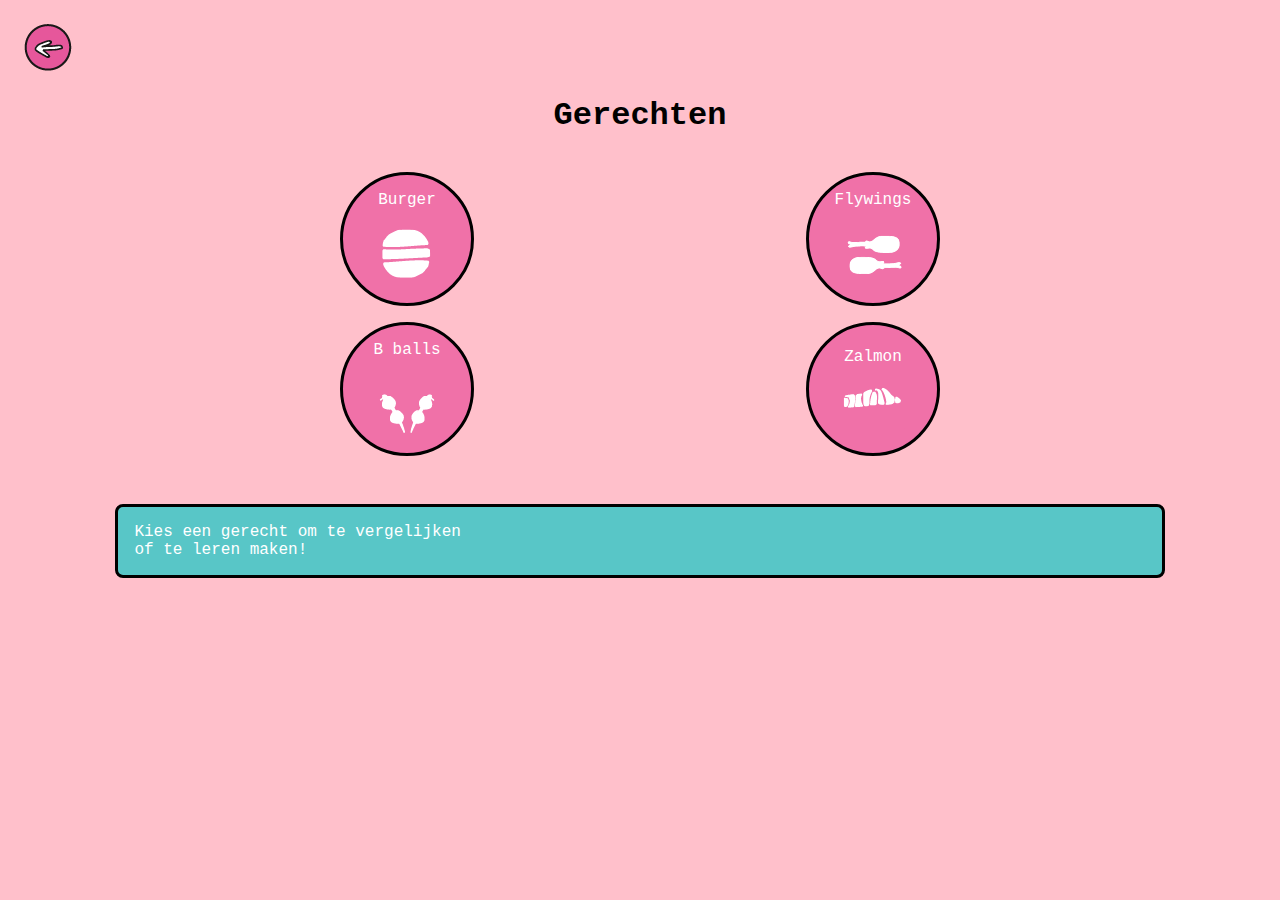
==== gerechten.html @ d6291af5 "1st version" ====
<!DOCTYPE html>
<html lang="en">
<head>
    <meta charset="UTF-8">
    <meta http-equiv="X-UA-Compatible" content="IE=edge">
    <meta name="viewport" content="width=device-width, initial-scale=1.0">
    <link rel="stylesheet" href="style.css">
    <link rel="preconnect" href="https://fonts.googleapis.com">
<link rel="preconnect" href="https://fonts.gstatic.com" crossorigin>
<link href="https://fonts.googleapis.com/css2?family=Cabin+Sketch:wght@400;700&family=Montserrat:ital,wght@0,100;0,200;0,300;0,400;0,500;0,600;0,700;0,800;0,900;1,100;1,200;1,300;1,400;1,500;1,600;1,700;1,800;1,900&display=swap" rel="stylesheet">
    <title>Smakelijk Verschil</title>
</head>

<div class="gerechten">  
    <!-- Deze div is om deze specifieke pagina aan te kunnen spreken in CSS  -->
    <body>
        
        <header>
            <a href="index.html"><img src="images/terug.png" alt="terugknop"></a>
        </header>
        <main>
            
            <h1>Gerechten</h1>
         
                <section>
                <a href="vergelijk.html">Burger
                    <img src="images/burgericon.png" alt="burger icon">
                </a>
                <a href="vergelijk.html">Flywings
                    <img src="images/flywings.png" alt="flywings icon">
                </a>
                </section>

                <section>
                <a href="vergelijk.html">B balls
                    <img src="images/beetballs.png" alt="beetballs icon">
                </a>
                <a href="vergelijk.html">Zalmon
                    <img src="images/zalmon.png" alt="zalmon icon">
                </a>
                </section>
                
                <article>
                    <p>Kies een gerecht om te vergelijken <br>
                        of te leren maken!
                    </p>
                </article>
        </main>
        <footer></footer>
    
    </body>
    </div>
---- style.css ----
body {
    background-color: pink;
    font-family: 'Courier New', Courier, monospace;
}

.logo {
    margin: 10%;
    display: flex;
    justify-content: center;
}

.button1 {
    display: flex;
    flex-direction: column;
    align-items: center;
    margin-top: -6em;
}

section:first-of-type a {
    background-color: #f071a8;
    padding: .5em;
    border: black;
    border-style: solid;
    border-radius: 3em;
    color: white;
    text-decoration: none;
    margin-top: 1em;
    width: 10em;
    display: flex;
    align-items: center;
    justify-content: center;
}

header img {
    margin-left: 1em;
    margin-top: 1em;
}

h1 {
    font-weight: bold;
    text-align: center;
}

.gerechten main section:first-of-type a {
    background-color: #f071a8;
    border: black;
    border-style: solid;
    width: 7em;
    height: 7em;
    text-decoration: none;
    border-radius: 100%;
    color: white;
    text-align: center;
    display: flex;
    align-items: center;
    flex-wrap: wrap;
    justify-content: center;
    
}

.gerechten main section:nth-of-type(2) a:first-of-type {
    background-color: #f071a8;
    border: black;
    border-style: solid;
    width: 8em;
    height: 8em;
    text-decoration: none;
    border-radius: 100%;
    color: white;
    text-align: center;
    display: flex;
    align-items: center;
    justify-content: center;
    flex-wrap: wrap;  
}

.gerechten main section:nth-of-type(2) a:nth-of-type(2) {
    background-color: #f071a8;
    border: black;
    border-style: solid;
    width: 8em;
    height: 8em;
    text-decoration: none;
    border-radius: 100%;
    color: white;
    text-align: center;
    display: flex;
    align-items: center;
    justify-content: center;
    flex-direction: column;   
}

.gerechten main section:first-of-type {
    display:flex;
    justify-content: space-evenly;
    flex-wrap: wrap;

}

.gerechten main section:nth-of-type(2) {
    margin-top: 1em;
    display:flex;
    justify-content: space-evenly;
    flex-wrap: wrap;
}

p {
    border: black;
    border-style: solid;
    background-color: #58c6c7;
    color: white;
    padding: 1em;
    width: 80%;
    border-radius: .5em;
}

article {
    margin-top: 2em;
    display: flex;
    justify-content: center;
}


h2 {
    margin-top: 1em;
    text-align: center;
    font-weight: 500;

}

h3 {
    font-weight: 300;
    font-size: 1em;
    text-align: center;
    margin-top: -1.5em;
}

video {
    width: 90%;
    height: auto;
    border: black;
    border-style: solid;
    margin-bottom: -1em;
    border-radius: .5em;
}

.video {
    display: flex;
    justify-content: center;
}


.vergelijk article:nth-of-type(2) {
    border: black;
    border-style: solid;
    background-color: #58c6c7;
    color: white;
    padding: 1em;
    width: 80%;
    border-radius: .5em;
    margin: auto;

}


.vergelijk article ul {
    list-style-type: none;
    padding: 0;
  }
  
.vergelijk article:nth-of-type(2) ul li::before{
    margin-top: 1em;
    content: "\002B";
    color: rgb(28, 96, 26);
    display: inline-block;
    width: 2em; 
}

.vergelijk article:nth-of-type(3) {
    border: black;
    border-style: solid;
    background-color: #58c6c7;
    color: white;
    padding: 1em;
    width: 80%;
    border-radius: .5em;
    margin: auto;

}

.vergelijk article:nth-of-type(3) ul li::before{
    margin-top: 1em;
    content: "\2013";
    color: rgb(224, 22, 22);
    display: inline-block;
    width: 2em; 
}

.vergelijk footer a{

        background-color: #f071a8;
        padding: .5em;
        border: black;
        border-style: solid;
        border-radius: 3em;
        color: white;
        text-decoration: none;
        margin-top: 8em;
        margin-bottom: 2em;
        width: 10em;
        display: flex;
        align-items: center;
        justify-content: center;
    }

.recept main img {
    width: 90%;
    border: black;
    border-style: solid;
    border-radius: .5em;
    margin-bottom: 1em;
}

.burgerimg {
    display: flex;
    justify-content: center;
}

.recept ul {
    border: black;
    border-style: solid;
    background-color: #58c6c7;
    color: white;
    padding: 1em;
    width: 80%;
    border-radius: .5em;
    margin: auto;
}

.recept ul li {
    margin-bottom: 1em;
    margin-left: 1em;
}

.recept ol li {
    border: black;
    border-style: solid;
    background-color: #58c6c7;
    color: white;
    padding: 1em;
    width: 80%;
    border-radius: .5em;
    margin: auto;
    margin-bottom: 1em;
}

.recept ol li:first-of-type {
    margin-top: -2em;
}
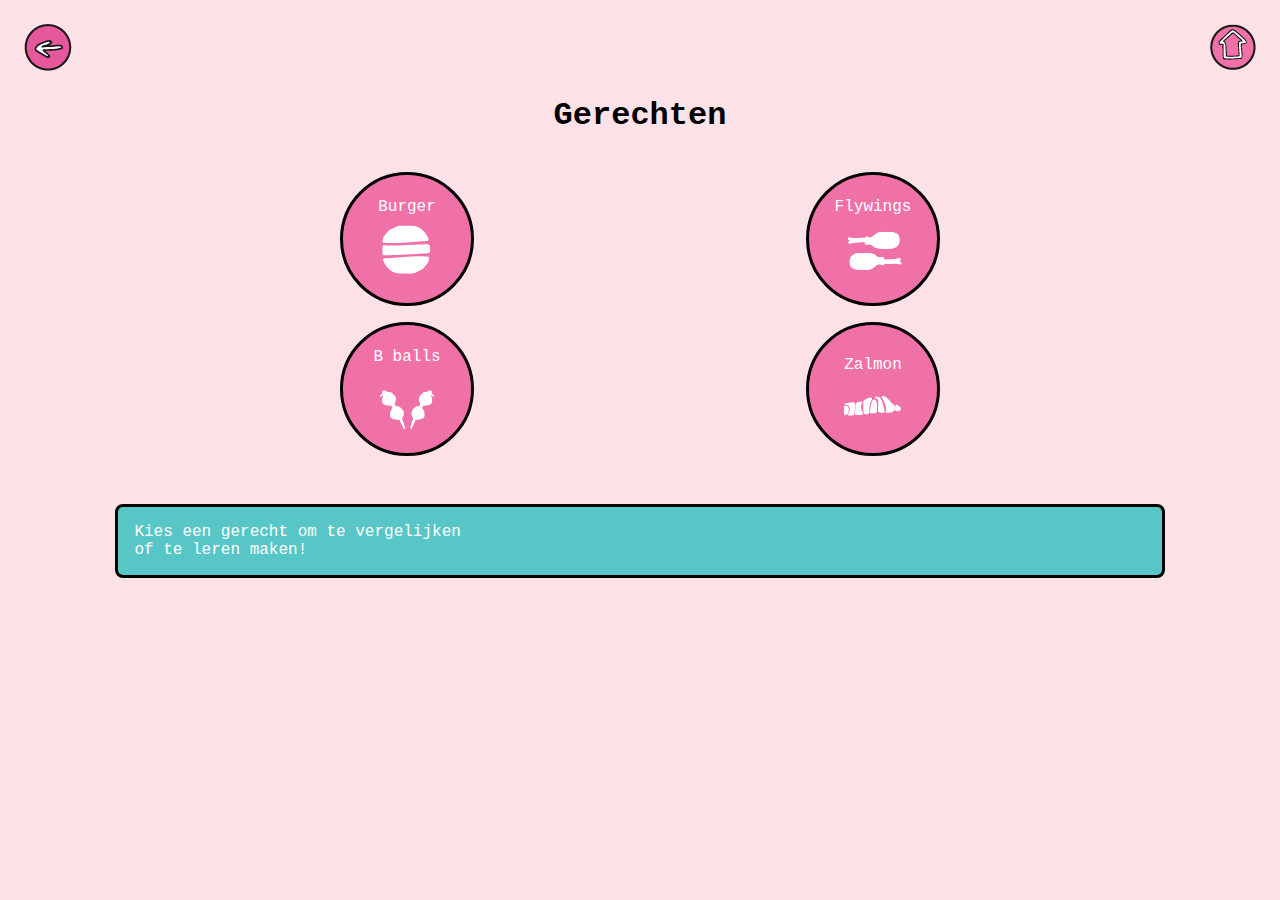
==== commit 7ab6a400: "Final version" ====
--- a/gerechten.html
+++ b/gerechten.html
@@ -8,31 +8,35 @@
     <link rel="preconnect" href="https://fonts.googleapis.com">
 <link rel="preconnect" href="https://fonts.gstatic.com" crossorigin>
 <link href="https://fonts.googleapis.com/css2?family=Cabin+Sketch:wght@400;700&family=Montserrat:ital,wght@0,100;0,200;0,300;0,400;0,500;0,600;0,700;0,800;0,900;1,100;1,200;1,300;1,400;1,500;1,600;1,700;1,800;1,900&display=swap" rel="stylesheet">
-    <title>Smakelijk Verschil</title>
+    <title>Smakelijk Verschil - Gerechten</title>
 </head>
 
-<div class="gerechten">  
-    <!-- Deze div is om deze specifieke pagina aan te kunnen spreken in CSS  -->
-    <body>
-        
-        <header>
-            <a href="index.html"><img src="images/terug.png" alt="terugknop"></a>
+
+    <body class="gerechten">
+       
+
+        <header> 
+            <nav>
+            <a href="index.html"><img src="images/terug.png" alt="terugknop"></a> 
+            <a href="index.html"><img src="images/home.png" alt="terugknop"></a> 
+            </nav>
         </header>
+
         <main>
             
             <h1>Gerechten</h1>
          
                 <section>
-                <a href="vergelijk.html">Burger
+                <a href="vergelijk.html"><h3>Burger</h3>
                     <img src="images/burgericon.png" alt="burger icon">
                 </a>
-                <a href="vergelijk.html">Flywings
+                <a href="vergelijk.html"><h3>Flywings</h3>
                     <img src="images/flywings.png" alt="flywings icon">
                 </a>
                 </section>
 
                 <section>
-                <a href="vergelijk.html">B balls
+                <a href="vergelijk.html"><h3>B balls</h3>
                     <img src="images/beetballs.png" alt="beetballs icon">
                 </a>
                 <a href="vergelijk.html">Zalmon
@@ -40,13 +44,12 @@
                 </a>
                 </section>
                 
-                <article>
+
                     <p>Kies een gerecht om te vergelijken <br>
                         of te leren maken!
                     </p>
-                </article>
+            
         </main>
         <footer></footer>
-    
     </body>
-    </div>+  --- a/style.css
+++ b/style.css
@@ -1,5 +1,5 @@
 body {
-    background-color: pink;
+    background-color: rgb(252, 226, 231);
     font-family: 'Courier New', Courier, monospace;
 }
 
@@ -34,6 +34,12 @@
 header img {
     margin-left: 1em;
     margin-top: 1em;
+    margin-right: 1em;
+}
+
+nav {
+    display: flex;
+    justify-content: space-between;
 }
 
 h1 {
@@ -58,6 +64,10 @@
     
 }
 
+.gerechten main section:first-of-type h3 {
+    margin-bottom: -3em;
+}
+
 .gerechten main section:nth-of-type(2) a:first-of-type {
     background-color: #f071a8;
     border: black;
@@ -74,6 +84,10 @@
     flex-wrap: wrap;  
 }
 
+.gerechten main section:nth-of-type(2) h3 {
+    margin-bottom: -3em;
+}
+
 .gerechten main section:nth-of-type(2) a:nth-of-type(2) {
     background-color: #f071a8;
     border: black;
@@ -88,8 +102,12 @@
     align-items: center;
     justify-content: center;
     flex-direction: column;   
-}
-
+
+}
+
+.gerechten main section:nth-of-type(2) a:nth-child(2) img {
+    margin-bottom: -1em;
+}
 .gerechten main section:first-of-type {
     display:flex;
     justify-content: space-evenly;
@@ -150,7 +168,7 @@
 }
 
 
-.vergelijk article:nth-of-type(2) {
+.vergelijk article:nth-of-type(2) ul {
     border: black;
     border-style: solid;
     background-color: #58c6c7;
@@ -176,7 +194,7 @@
     width: 2em; 
 }
 
-.vergelijk article:nth-of-type(3) {
+.vergelijk article:nth-of-type(3) ul {
     border: black;
     border-style: solid;
     background-color: #58c6c7;
@@ -235,11 +253,14 @@
     width: 80%;
     border-radius: .5em;
     margin: auto;
+
 }
 
 .recept ul li {
     margin-bottom: 1em;
     margin-left: 1em;
+    display: flex;
+    justify-content: space-between;
 }
 
 .recept ol li {
@@ -248,12 +269,70 @@
     background-color: #58c6c7;
     color: white;
     padding: 1em;
-    width: 80%;
-    border-radius: .5em;
+    border-radius: .5em;
+    margin-bottom: 1em;
+    list-style-position: inside;
+    padding-left: 3em;
+    
+}
+
+.recept ol {
     margin: auto;
-    margin-bottom: 1em;
-}
-
-.recept ol li:first-of-type {
-    margin-top: -2em;
+    width: 90%;
+    margin-left: -1em;
+}
+
+.recept article {
+    display: flex;
+    flex-wrap: wrap;
+}
+
+.recept h2 {
+    text-align: center;
+}
+
+.recept article:nth-child(2) h2{
+    margin-bottom: 3em;
+}
+
+form {
+    border: black;
+    border-style: solid;
+    background-color: #ffffff;
+    color: #58c6c7;
+    width: 80%;
+    margin:auto;
+    border-radius: .5em;
+    padding: 1em;
+    font-weight: 700;
+    margin-bottom: 2em;
+}
+
+form button {
+    margin-top: 2em;
+    background-color: #f071a8;
+    padding: .5em;
+    border: black;
+    border-style: solid;
+    border-radius: 3em;
+    color: white;
+    font-family: 'Courier New', Courier, monospace;
+    width: 10em;
+    height: 3em;
+}
+
+form input {
+    margin-top: 2em;
+    width: 90%;
+}
+
+
+.gerechten p {
+    margin:auto;
+    margin-top: 3em;
+}
+
+.vergelijk article {
+    display: flex;
+    flex-wrap: wrap;
 }